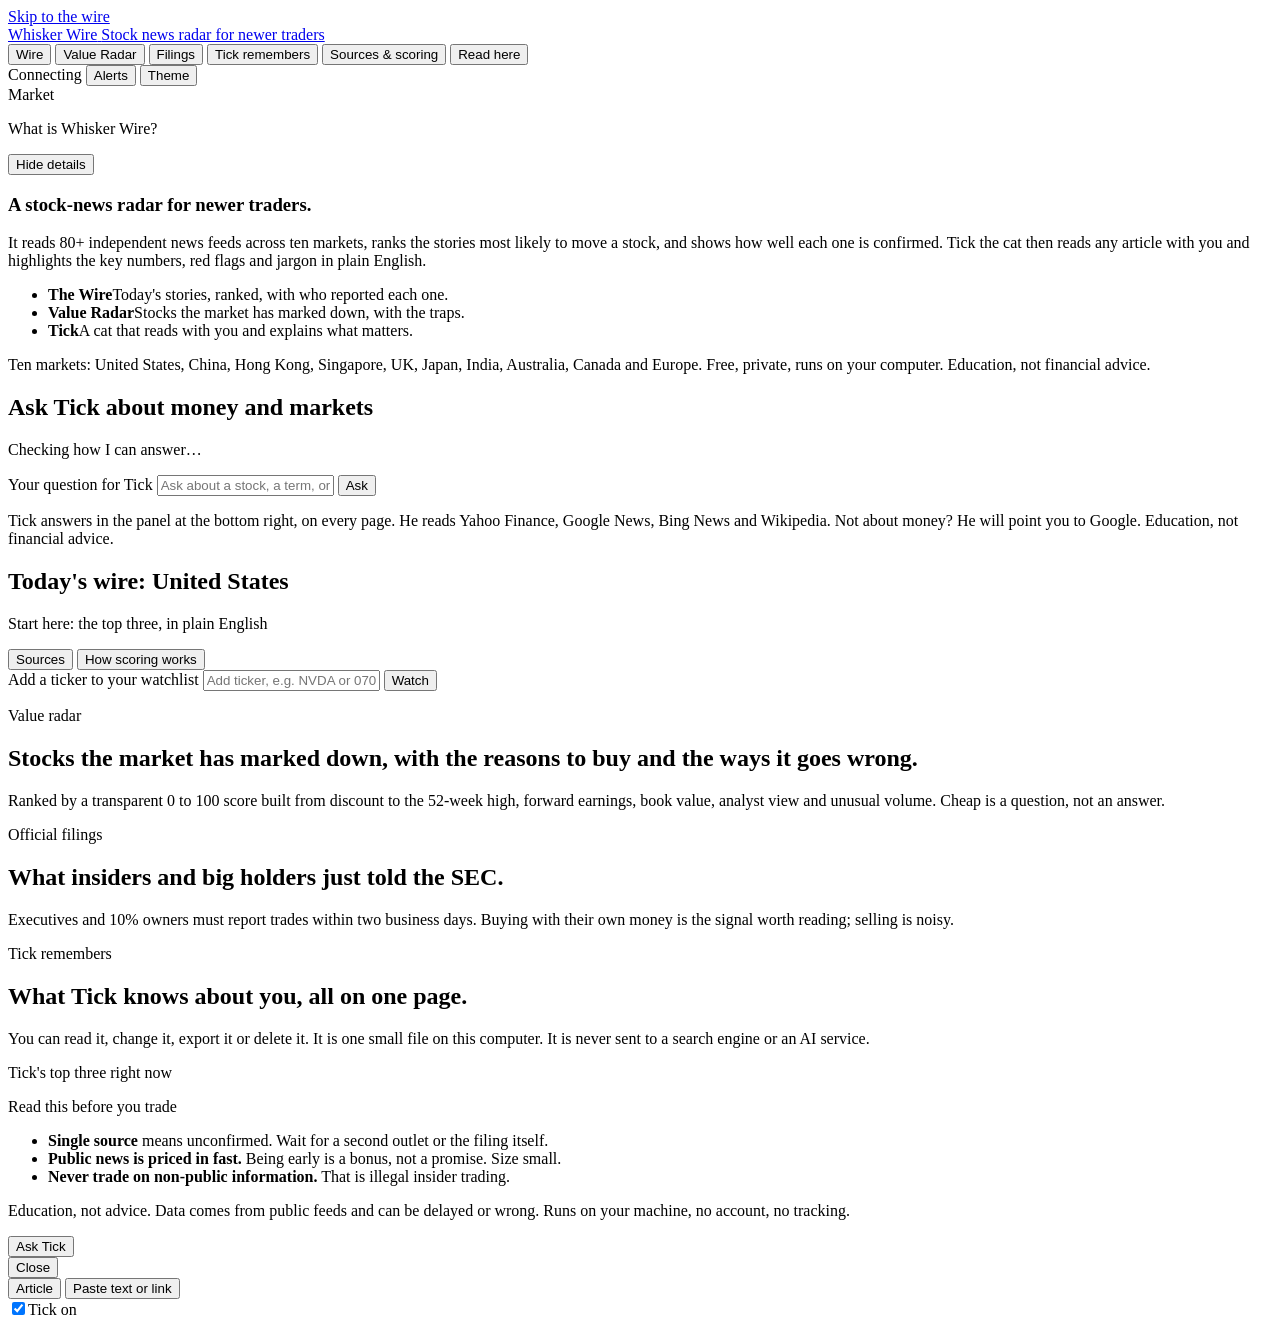
==== whisker-wire/web/index.html @ 2a083d25 "Add optional free-account mode with a soft signup gate Adds a hosted mode (Supabase auth + Postgres," ====
<!doctype html>
<html lang="en">
<head>
<meta charset="utf-8">
<meta name="viewport" content="width=device-width, initial-scale=1">
<title>Whisker Wire: stock news radar for newer traders</title>
<meta name="description" content="Whisker Wire reads 80+ independent news feeds, ranks the stories most likely to move a stock, and shows how well each is confirmed. Covers the US, China, Hong Kong, Singapore, UK, Japan, India, Australia, Canada and Europe.">
<link rel="preconnect" href="https://fonts.googleapis.com">
<link rel="preconnect" href="https://fonts.gstatic.com" crossorigin>
<link rel="stylesheet" href="https://fonts.googleapis.com/css2?family=Bricolage+Grotesque:opsz,wght@12..96,500..800&family=JetBrains+Mono:wght@400;500;600&family=Newsreader:ital,opsz,wght@0,6..72,400..600;1,6..72,400..500&display=swap">
<link rel="stylesheet" href="/styles.css">
<link rel="icon" href="data:image/svg+xml,%3Csvg xmlns='http://www.w3.org/2000/svg' viewBox='0 0 32 32'%3E%3Crect width='32' height='32' rx='7' fill='%2314221C'/%3E%3Cpath d='M6 24V9l6 5h8l6-5v15z' fill='%23E39B0B'/%3E%3C/svg%3E">
</head>
<body>
<a class="skip" href="#main">Skip to the wire</a>

<!-- Tick, drawn once and cloned by JS so the brand mark and the reader cat share one drawing. -->
<template id="tick-tpl">
  <svg class="tick-svg" viewBox="0 0 150 140" role="img" aria-label="Tick, a tabby cat wearing round glasses">
    <g class="tick-tail">
      <path d="M108 112 C140 108 146 70 124 62" fill="none" stroke="var(--cat)" stroke-width="11" stroke-linecap="round"/>
      <path d="M133 98 l7 -4 M137 84 l8 -2 M130 70 l6 -6" stroke="var(--cat-dark)" stroke-width="3" stroke-linecap="round"/>
    </g>
    <ellipse cx="76" cy="108" rx="36" ry="27" fill="var(--cat)"/>
    <path d="M52 96 q6 8 0 16 M100 96 q-6 8 0 16" stroke="var(--cat-dark)" stroke-width="3" fill="none" stroke-linecap="round"/>
    <ellipse cx="61" cy="130" rx="10" ry="6.5" fill="var(--cat-light)"/>
    <ellipse cx="91" cy="130" rx="10" ry="6.5" fill="var(--cat-light)"/>
    <g class="tick-head">
      <g class="tick-ears">
        <path d="M42 50 L45 15 L67 35 Z" fill="var(--cat)"/><path d="M48 41 L49 25 L60 35 Z" fill="var(--cat-ear)"/>
        <path d="M110 50 L107 15 L85 35 Z" fill="var(--cat)"/><path d="M104 41 L103 25 L92 35 Z" fill="var(--cat-ear)"/>
      </g>
      <ellipse cx="76" cy="60" rx="35" ry="30" fill="var(--cat)"/>
      <path d="M76 31 v11 M67 33 l2.5 9 M85 33 l-2.5 9" stroke="var(--cat-dark)" stroke-width="3.2" stroke-linecap="round"/>
      <path d="M43 58 h8 M44 66 l7 -2 M109 58 h-8 M108 66 l-7 -2" stroke="var(--cat-dark)" stroke-width="2.6" stroke-linecap="round"/>
      <ellipse cx="76" cy="72" rx="14" ry="10" fill="var(--cat-light)"/>
      <g class="tick-eyes">
        <g class="tick-eye"><ellipse cx="62" cy="58" rx="6" ry="7" fill="#fff"/><ellipse class="tick-pupil" cx="62" cy="58" rx="2.4" ry="5.2" fill="#14221C"/></g>
        <g class="tick-eye"><ellipse cx="90" cy="58" rx="6" ry="7" fill="#fff"/><ellipse class="tick-pupil" cx="90" cy="58" rx="2.4" ry="5.2" fill="#14221C"/></g>
        <g class="tick-lids"><path d="M55 58 q7 5 14 0" fill="none" stroke="#14221C" stroke-width="2.4" stroke-linecap="round"/><path d="M83 58 q7 5 14 0" fill="none" stroke="#14221C" stroke-width="2.4" stroke-linecap="round"/></g>
      </g>
      <g fill="none" stroke="var(--glass)" stroke-width="2.4"><circle cx="62" cy="58" r="10.5"/><circle cx="90" cy="58" r="10.5"/><path d="M72.5 57 q3.5 -3 7 0"/><path d="M51.5 56 L44 52 M100.5 56 L108 52"/></g>
      <path d="M72 70 h8 l-4 4.5 Z" fill="#D9647E"/>
      <path d="M76 74.5 v3 M76 77.5 q-4 4 -8 1 M76 77.5 q4 4 8 1" fill="none" stroke="#14221C" stroke-width="1.9" stroke-linecap="round"/>
    </g>
  </svg>
</template>

<header class="top">
  <div class="top-in">
    <a class="brand" href="/" aria-label="Whisker Wire home">
      <span class="brand-cat" data-tick="mini"></span>
      <span class="brand-text">
        <span class="brand-name">Whisker Wire</span>
        <span class="brand-sub">Stock news radar for newer traders</span>
      </span>
    </a>
    <nav class="tabs" aria-label="Sections" id="tabs">
      <button class="tab is-on" data-view="wire" aria-pressed="true">Wire</button>
      <button class="tab" data-view="radar" aria-pressed="false">Value Radar</button>
      <button class="tab" data-view="filings" aria-pressed="false">Filings</button>
      <button class="tab" data-view="memory" aria-pressed="false">Tick remembers</button>
      <button class="tab" id="tab-how" aria-pressed="false">Sources &amp; scoring</button>
      <button class="tab tab-read" id="open-reader" aria-pressed="false">Read here</button>
    </nav>
    <div class="status">
      <span class="live" id="live" role="status" aria-live="polite"><i class="dot"></i><span id="updated">Connecting</span></span>
      <button class="ghost" id="alerts" title="Get a desktop alert when something urgent lands">Alerts</button>
      <button class="ghost" id="theme" aria-label="Switch color theme">Theme</button>
      <button class="ghost" id="login-btn" hidden>Log in</button>
      <span class="account" id="account" hidden><span class="account-email" id="account-email"></span><button class="ghost" id="logout">Log out</button></span>
    </div>
  </div>
  <div class="markets-wrap">
    <span class="mk-label" id="mk-label">Market</span>
    <div class="markets" id="markets" role="group" aria-labelledby="mk-label"></div>
  </div>
  <div class="strip" id="strip" aria-label="Market snapshot"></div>
  <div class="tape" id="tape" aria-hidden="true">
    <div class="tape-mask">
      <div class="tape-track" id="tape-track"></div>
    </div>
  </div>
</header>

<main id="main" class="grid">
  <section class="col-main" aria-live="polite">
    <div class="view is-on" id="view-wire">
      <section class="hero" aria-labelledby="hero-h">
        <div class="hero-head">
          <p class="eyebrow">What is Whisker Wire?</p>
          <button class="ghost hero-toggle" id="hero-toggle" aria-expanded="true" aria-controls="hero-more">Hide details</button>
        </div>
        <h1 id="hero-h">A stock-news radar for newer traders.</h1>
        <div id="hero-more">
        <p class="lede">It reads 80+ independent news feeds across ten markets, ranks the stories most likely to move a stock, and shows how well each one is confirmed. Tick the cat then reads any article with you and highlights the key numbers, red flags and jargon in plain English.</p>
        <ul class="hero-points">
          <li><b>The Wire</b><span>Today's stories, ranked, with who reported each one.</span></li>
          <li><b>Value Radar</b><span>Stocks the market has marked down, with the traps.</span></li>
          <li><b>Tick</b><span>A cat that reads with you and explains what matters.</span></li>
        </ul>
        <p class="hero-note">Ten markets: United States, China, Hong Kong, Singapore, UK, Japan, India, Australia, Canada and Europe. Free, private, runs on your computer. Education, not financial advice.</p>
        </div>
      </section>
      <section class="ask" id="ask" aria-labelledby="ask-h">
        <div class="ask-head">
          <span class="ask-cat" data-tick="mini" aria-hidden="true"></span>
          <div>
            <h2 id="ask-h">Ask Tick about money and markets</h2>
            <p class="small ask-mode">Checking how I can answer…</p>
          </div>
        </div>
        <div class="ask-chips" id="home-chips" aria-label="Suggested questions"></div>
        <form class="ask-form" id="home-ask-form" autocomplete="off">
          <label for="home-ask-in" class="sr">Your question for Tick</label>
          <input id="home-ask-in" maxlength="400" placeholder="Ask about a stock, a term, or how markets work…">
          <button class="primary" type="submit">Ask</button>
        </form>
        <p class="fine">Tick answers in the panel at the bottom right, on every page. He reads Yahoo Finance, Google News, Bing News and Wikipedia. Not about money? He will point you to Google. Education, not financial advice.</p>
      </section>
      <h2 class="section-h" id="wire-top">Today's wire: <span id="mkt-name">United States</span></h2>
      <p class="mkt-note small" id="mkt-note" hidden></p>
      <section class="start" id="start" aria-label="Start here">
        <p class="eyebrow">Start here: the top three, in plain English</p>
        <ol class="start-list" id="start-list"></ol>
      </section>
      <div class="toolbar">
        <div class="chips" id="filters" role="group" aria-label="Filter stories"></div>
        <div class="tools">
          <button class="ghost" id="btn-sources" aria-expanded="false" aria-controls="panel">Sources <span class="n" id="src-count"></span></button>
          <button class="ghost" id="btn-how" aria-expanded="false" aria-controls="panel">How scoring works</button>
          <form class="watch" id="watch-form" autocomplete="off">
            <label for="watch-in" class="sr">Add a ticker to your watchlist</label>
            <input id="watch-in" placeholder="Add ticker, e.g. NVDA or 0700.HK" maxlength="14" spellcheck="false">
            <button class="ghost" type="submit">Watch</button>
          </form>
        </div>
      </div>
      <section class="panel" id="panel" hidden aria-label="Sources and scoring">
        <div class="panel-col" id="sec-sources">
          <p class="eyebrow">Your mix, your call</p>
          <p class="small">Turn source types on or off. Nothing is ranked down for its politics, only for its evidence.</p>
          <div class="chips kinds" id="kinds" role="group" aria-label="Source types"></div>
          <p class="eyebrow gap">Source health</p>
          <ul class="health" id="health"></ul>
        </div>
        <div class="panel-col" id="sec-how">
          <p class="eyebrow">How a story is scored</p>
          <p class="small mono">points = top 3 signal weights<br>+ fresh (0 to 3)<br>+ other outlets (0 to 3)<br>+ ticker found (1)<br>&minus; 2 if the headline is a question</p>
          <ul class="defs">
            <li><b>Urgent</b> 8 or more points, and confirmed: two or more outlets, or one major or official source.</li>
            <li><b>Watch</b> 5 to 7 points, or 8 or more with only one lesser-known outlet so far.</li>
            <li><b>Single source</b> Only one outlet reported it. Wait for a second, or the filing itself.</li>
            <li><b>Corroborated</b> Two or more different outlets reported the same story.</li>
            <li><b>Not in big headlines</b> A strong signal that the big outlets (CNBC, Reuters, SCMP, BBC and similar) are not carrying yet. Early, but unconfirmed.</li>
          </ul>
          <p class="small">Click any story's score to see exactly how it was built.</p>
        </div>
        <div class="panel-col" id="sec-track">
          <p class="eyebrow">Track record (measured on this computer)</p>
          <div id="track-body"></div>
          <p class="eyebrow gap">Preferences</p>
          <label class="switch"><input type="checkbox" id="serious"><span>Serious mode: hide the cat mascot</span></label>
        </div>
      </section>
      <div class="chips watching" id="watching" aria-label="Your watchlist"></div>
      <ol class="wire" id="wire-list"></ol>
      <nav class="pager" id="wire-pager" aria-label="Wire pages" hidden></nav>
      <p class="empty" id="wire-empty" hidden>Nothing matches those filters right now. Tick is napping.</p>
    </div>

    <div class="view" id="view-radar">
      <div class="intro">
        <p class="eyebrow">Value radar</p>
        <h1>Stocks the market has marked down, with the reasons to buy and the ways it goes wrong.</h1>
        <p class="lede">Ranked by a transparent 0 to 100 score built from discount to the 52-week high, forward earnings, book value, analyst view and unusual volume. Cheap is a question, not an answer.</p>
      </div>
      <div class="chips" id="radar-filters" role="group" aria-label="Filter radar"></div>
      <div class="radar" id="radar-list"></div>
      <nav class="pager" id="radar-pager" aria-label="Value Radar pages" hidden></nav>
    </div>

    <div class="view" id="view-filings">
      <div class="intro">
        <p class="eyebrow">Official filings</p>
        <h1>What insiders and big holders just told the SEC.</h1>
        <p class="lede">Executives and 10% owners must report trades within two business days. Buying with their own money is the signal worth reading; selling is noisy.</p>
      </div>
      <div id="filings-body"></div>
    </div>

    <div class="view" id="view-memory">
      <div class="intro">
        <p class="eyebrow">Tick remembers</p>
        <h1>What Tick knows about you, all on one page.</h1>
        <p class="lede">You can read it, change it, export it or delete it. It is one small file on this computer. It is never sent to a search engine or an AI service.</p>
      </div>
      <div id="memory-body"></div>
    </div>
  </section>

  <aside class="col-rail" aria-label="Side rail">
    <section class="rail-sec rail-top3">
      <p class="eyebrow">Tick's top three right now</p>
      <ol class="top3" id="top3"></ol>
    </section>
    <section class="rail-sec">
      <p class="eyebrow">Read this before you trade</p>
      <ul class="rules">
        <li><b>Single source</b> means unconfirmed. Wait for a second outlet or the filing itself.</li>
        <li><b>Public news is priced in fast.</b> Being early is a bonus, not a promise. Size small.</li>
        <li><b>Never trade on non-public information.</b> That is illegal insider trading.</li>
      </ul>
    </section>
    <p class="fine">Education, not advice. Data comes from public feeds and can be delayed or wrong. Runs on your machine, no account, no tracking.</p>
  </aside>
</main>

<button class="fab" id="tick-fab" aria-label="Open Tick, your finance helper" aria-expanded="false" aria-controls="tick-pop">
  <span class="fab-cat" data-tick="mini" aria-hidden="true"></span>
  <span class="fab-hint" aria-hidden="true">Ask Tick</span>
</button>

<section class="tickpop" id="tick-pop" role="dialog" aria-modal="false" aria-labelledby="tp-title" hidden>
  <header class="tp-head">
    <span class="tp-cat" data-tick="mini" aria-hidden="true"></span>
    <div class="tp-title"><h2 id="tp-title">Tick</h2><p class="small">Your finance helper</p></div>
    <button class="ghost" id="tp-close" type="button" aria-label="Close Tick">Close</button>
  </header>
  <div class="tp-tabs" role="tablist" aria-label="What Tick can do">
    <button role="tab" id="tp-tab-ask" aria-controls="tp-ask" aria-selected="true" data-tp="ask" type="button">Ask</button>
    <button role="tab" id="tp-tab-mine" aria-controls="tp-mine" aria-selected="false" data-tp="mine" type="button" tabindex="-1">Remembers</button>
    <button role="tab" id="tp-tab-read" aria-controls="tp-read" aria-selected="false" data-tp="read" type="button" tabindex="-1">Read</button>
  </div>
  <div class="tp-body">
    <div class="tp-panel" id="tp-ask" role="tabpanel" aria-labelledby="tp-tab-ask">
      <div class="ask-log" id="ask-log" role="log" aria-live="polite" aria-label="Conversation with Tick"></div>
      <div class="ask-chips" id="ask-chips" aria-label="Suggested questions"></div>
      <form class="ask-form" id="ask-form" autocomplete="off">
        <label for="ask-in" class="sr">Your question for Tick</label>
        <input id="ask-in" maxlength="400" placeholder="Ask about a stock, a term, or how markets work…">
        <button class="primary" id="ask-go" type="submit">Ask</button>
      </form>
      <p class="fine ask-mode"></p>
    </div>
    <div class="tp-panel" id="tp-mine" role="tabpanel" aria-labelledby="tp-tab-mine" hidden>
      <div id="tp-mine-body"></div>
    </div>
    <div class="tp-panel" id="tp-read" role="tabpanel" aria-labelledby="tp-tab-read" hidden>
      <p class="small">Paste an article, a filing excerpt or a link. Tick reads it with you and highlights the key numbers, red flags and jargon.</p>
      <form class="tp-read-form" id="tp-read-form">
        <label for="tp-read-in" class="sr">Article text or link</label>
        <textarea id="tp-read-in" rows="9" placeholder="https://… or paste the text"></textarea>
        <button class="primary" type="submit">Let Tick read it</button>
      </form>
    </div>
  </div>
</section>

<div class="scrim" id="auth-scrim" hidden></div>
<section class="auth-modal" id="auth-modal" role="dialog" aria-modal="true" aria-labelledby="auth-h" hidden>
  <button class="ghost auth-close" id="auth-close" type="button" aria-label="Close">Close</button>
  <p class="auth-reason" id="auth-reason" hidden></p>
  <h2 id="auth-h" class="sr">Account</h2>
  <div class="seg" role="tablist" aria-label="Sign up or log in">
    <button role="tab" id="tab-signup" aria-selected="true" type="button">Create free account</button>
    <button role="tab" id="tab-login" aria-selected="false" type="button" tabindex="-1">Log in</button>
  </div>

  <form id="signup-form" class="auth-form">
    <label for="su-email">Email</label>
    <input id="su-email" type="email" autocomplete="email" required maxlength="200">
    <label for="su-pass">Password</label>
    <input id="su-pass" type="password" autocomplete="new-password" required minlength="8" maxlength="200">
    <p class="fine">At least 8 characters.</p>
    <label class="switch auth-check"><input type="checkbox" id="su-news"><span>Send me the occasional email newsletter</span></label>
    <button class="primary" type="submit">Create free account</button>
    <p class="fine">By continuing you agree to the <a href="/privacy.html">privacy policy</a>. No credit card, ever.</p>
    <p class="auth-msg" role="status" aria-live="polite"></p>
  </form>

  <form id="login-form" class="auth-form" hidden>
    <label for="li-email">Email</label>
    <input id="li-email" type="email" autocomplete="email" required maxlength="200">
    <label for="li-pass">Password</label>
    <input id="li-pass" type="password" autocomplete="current-password" required maxlength="200">
    <button class="primary" type="submit">Log in</button>
    <p class="auth-msg" role="status" aria-live="polite"></p>
  </form>
</section>

<div class="toast" id="toast" role="status" aria-live="polite" hidden></div>

<aside class="drawer" id="reader" aria-hidden="true" aria-label="Reader with Tick">
  <div class="drawer-bar">
    <button class="ghost" id="reader-close" aria-label="Close reader">Close</button>
    <div class="seg" role="group" aria-label="Reader input">
      <button id="mode-article" class="is-on">Article</button>
      <button id="mode-paste">Paste text or link</button>
    </div>
    <div class="bar-right">
      <span class="pg-tag" id="rpage-tag" aria-live="polite"></span>
      <label class="switch"><input type="checkbox" id="cat-on" checked><span>Tick on</span></label>
    </div>
  </div>
  <div class="drawer-scroll" id="reader-scroll">
    <div class="paste" id="paste" hidden>
      <label for="paste-in">Paste an article, a filing excerpt, or a link. Paywalled? Paste the text.</label>
      <textarea id="paste-in" rows="8" placeholder="https://... or the article text"></textarea>
      <button class="primary" id="paste-go">Let Tick read it</button>
    </div>
    <div class="reader-head" id="reader-head"></div>
    <section class="take" id="take" hidden></section>
    <div class="reader-body" id="reader-body">
      <article class="article" id="article" tabindex="-1"></article>
      <nav class="rpager" id="rpager" aria-label="Article pages" hidden></nav>
    </div>
  </div>
  <div class="cat" id="cat" data-state="idle" aria-live="polite" hidden>
    <div class="cat-note" id="cat-note"></div>
    <div class="cat-fig" id="cat-fig" data-tick="full"></div>
  </div>
</aside>
<div class="scrim" id="scrim" hidden></div>

<script type="module" src="/app.js"></script>
</body>
</html>
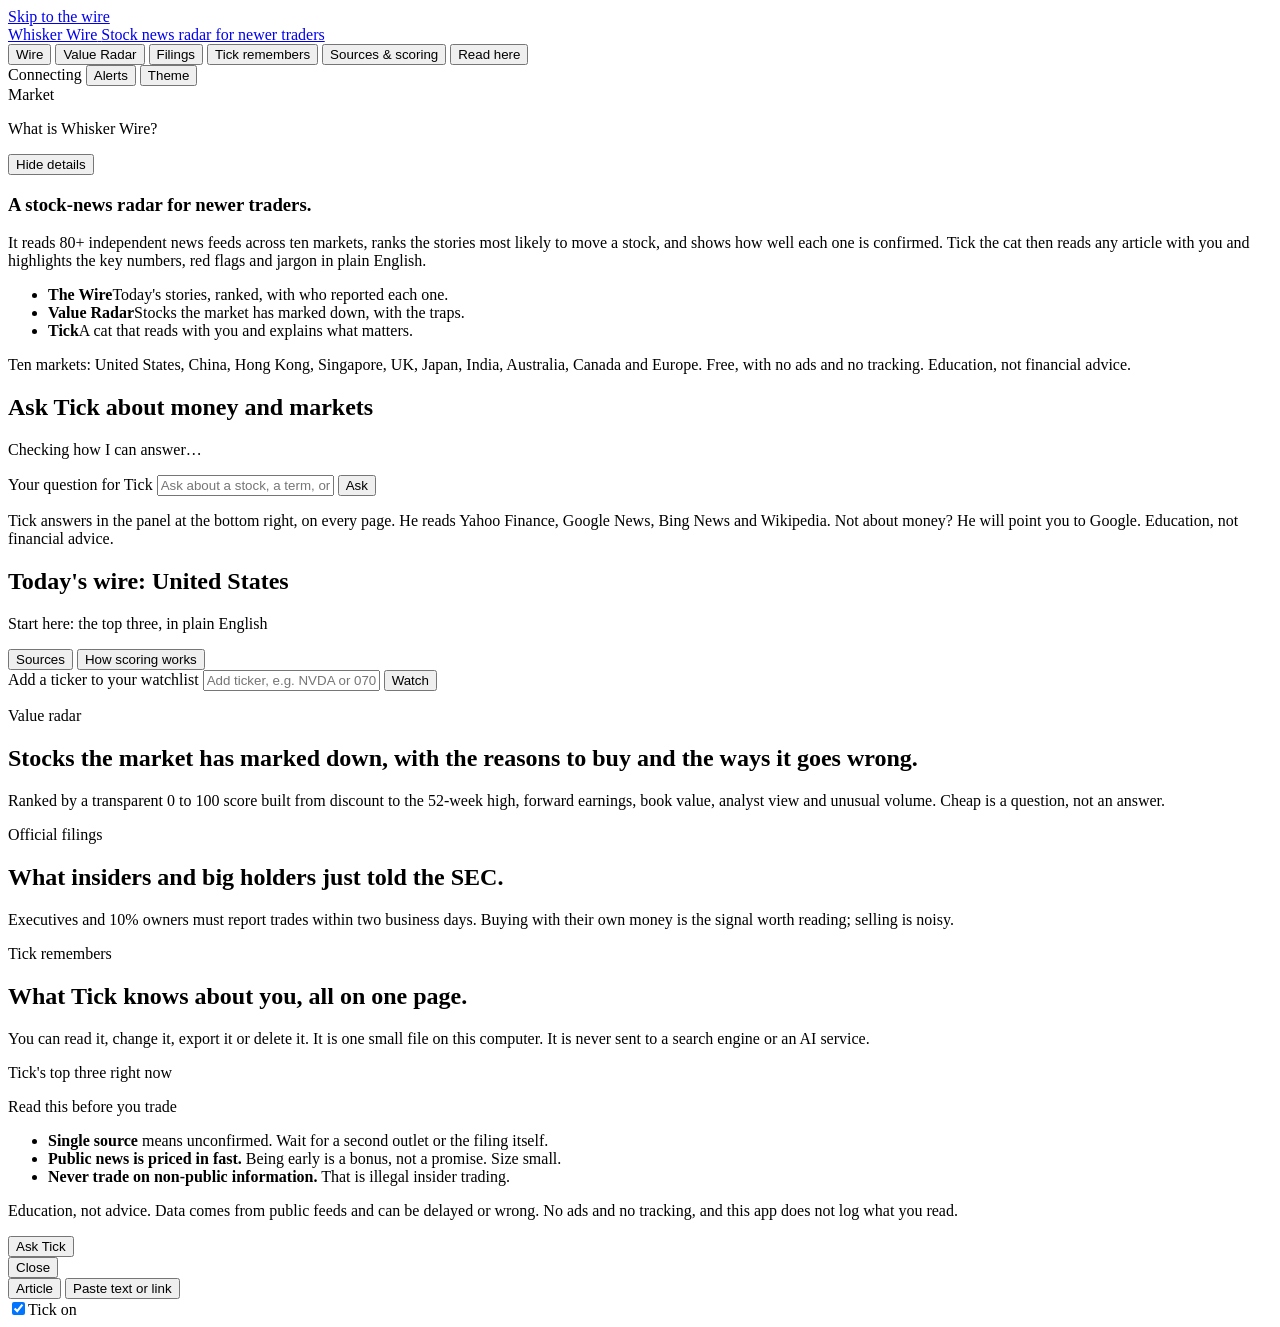
==== commit 26a7a107: "Harden the public deployment: no shared notes, unforgeable rate-limit IP, connection limits, self-ho" ====
--- a/whisker-wire/web/index.html
+++ b/whisker-wire/web/index.html
@@ -5,9 +5,8 @@
 <meta name="viewport" content="width=device-width, initial-scale=1">
 <title>Whisker Wire: stock news radar for newer traders</title>
 <meta name="description" content="Whisker Wire reads 80+ independent news feeds, ranks the stories most likely to move a stock, and shows how well each is confirmed. Covers the US, China, Hong Kong, Singapore, UK, Japan, India, Australia, Canada and Europe.">
-<link rel="preconnect" href="https://fonts.googleapis.com">
-<link rel="preconnect" href="https://fonts.gstatic.com" crossorigin>
-<link rel="stylesheet" href="https://fonts.googleapis.com/css2?family=Bricolage+Grotesque:opsz,wght@12..96,500..800&family=JetBrains+Mono:wght@400;500;600&family=Newsreader:ital,opsz,wght@0,6..72,400..600;1,6..72,400..500&display=swap">
+<link rel="preload" href="/fonts/bricolage-grotesque-normal-500-800-latin.woff2" as="font" type="font/woff2" crossorigin>
+<link rel="stylesheet" href="/fonts.css">
 <link rel="stylesheet" href="/styles.css">
 <link rel="icon" href="data:image/svg+xml,%3Csvg xmlns='http://www.w3.org/2000/svg' viewBox='0 0 32 32'%3E%3Crect width='32' height='32' rx='7' fill='%2314221C'/%3E%3Cpath d='M6 24V9l6 5h8l6-5v15z' fill='%23E39B0B'/%3E%3C/svg%3E">
 </head>
@@ -99,7 +98,7 @@
           <li><b>Value Radar</b><span>Stocks the market has marked down, with the traps.</span></li>
           <li><b>Tick</b><span>A cat that reads with you and explains what matters.</span></li>
         </ul>
-        <p class="hero-note">Ten markets: United States, China, Hong Kong, Singapore, UK, Japan, India, Australia, Canada and Europe. Free, private, runs on your computer. Education, not financial advice.</p>
+        <p class="hero-note">Ten markets: United States, China, Hong Kong, Singapore, UK, Japan, India, Australia, Canada and Europe. Free, with no ads and no tracking. Education, not financial advice.</p>
         </div>
       </section>
       <section class="ask" id="ask" aria-labelledby="ask-h">
@@ -157,7 +156,7 @@
           <p class="small">Click any story's score to see exactly how it was built.</p>
         </div>
         <div class="panel-col" id="sec-track">
-          <p class="eyebrow">Track record (measured on this computer)</p>
+          <p class="eyebrow">Track record (measured by this app)</p>
           <div id="track-body"></div>
           <p class="eyebrow gap">Preferences</p>
           <label class="switch"><input type="checkbox" id="serious"><span>Serious mode: hide the cat mascot</span></label>
@@ -193,7 +192,7 @@
       <div class="intro">
         <p class="eyebrow">Tick remembers</p>
         <h1>What Tick knows about you, all on one page.</h1>
-        <p class="lede">You can read it, change it, export it or delete it. It is one small file on this computer. It is never sent to a search engine or an AI service.</p>
+        <p class="lede" id="memory-lede">You can read it, change it, export it or delete it. It is one small file on this computer. It is never sent to a search engine or an AI service.</p>
       </div>
       <div id="memory-body"></div>
     </div>
@@ -212,7 +211,7 @@
         <li><b>Never trade on non-public information.</b> That is illegal insider trading.</li>
       </ul>
     </section>
-    <p class="fine">Education, not advice. Data comes from public feeds and can be delayed or wrong. Runs on your machine, no account, no tracking.</p>
+    <p class="fine">Education, not advice. Data comes from public feeds and can be delayed or wrong. No ads and no tracking, and this app does not log what you read.</p>
   </aside>
 </main>
 
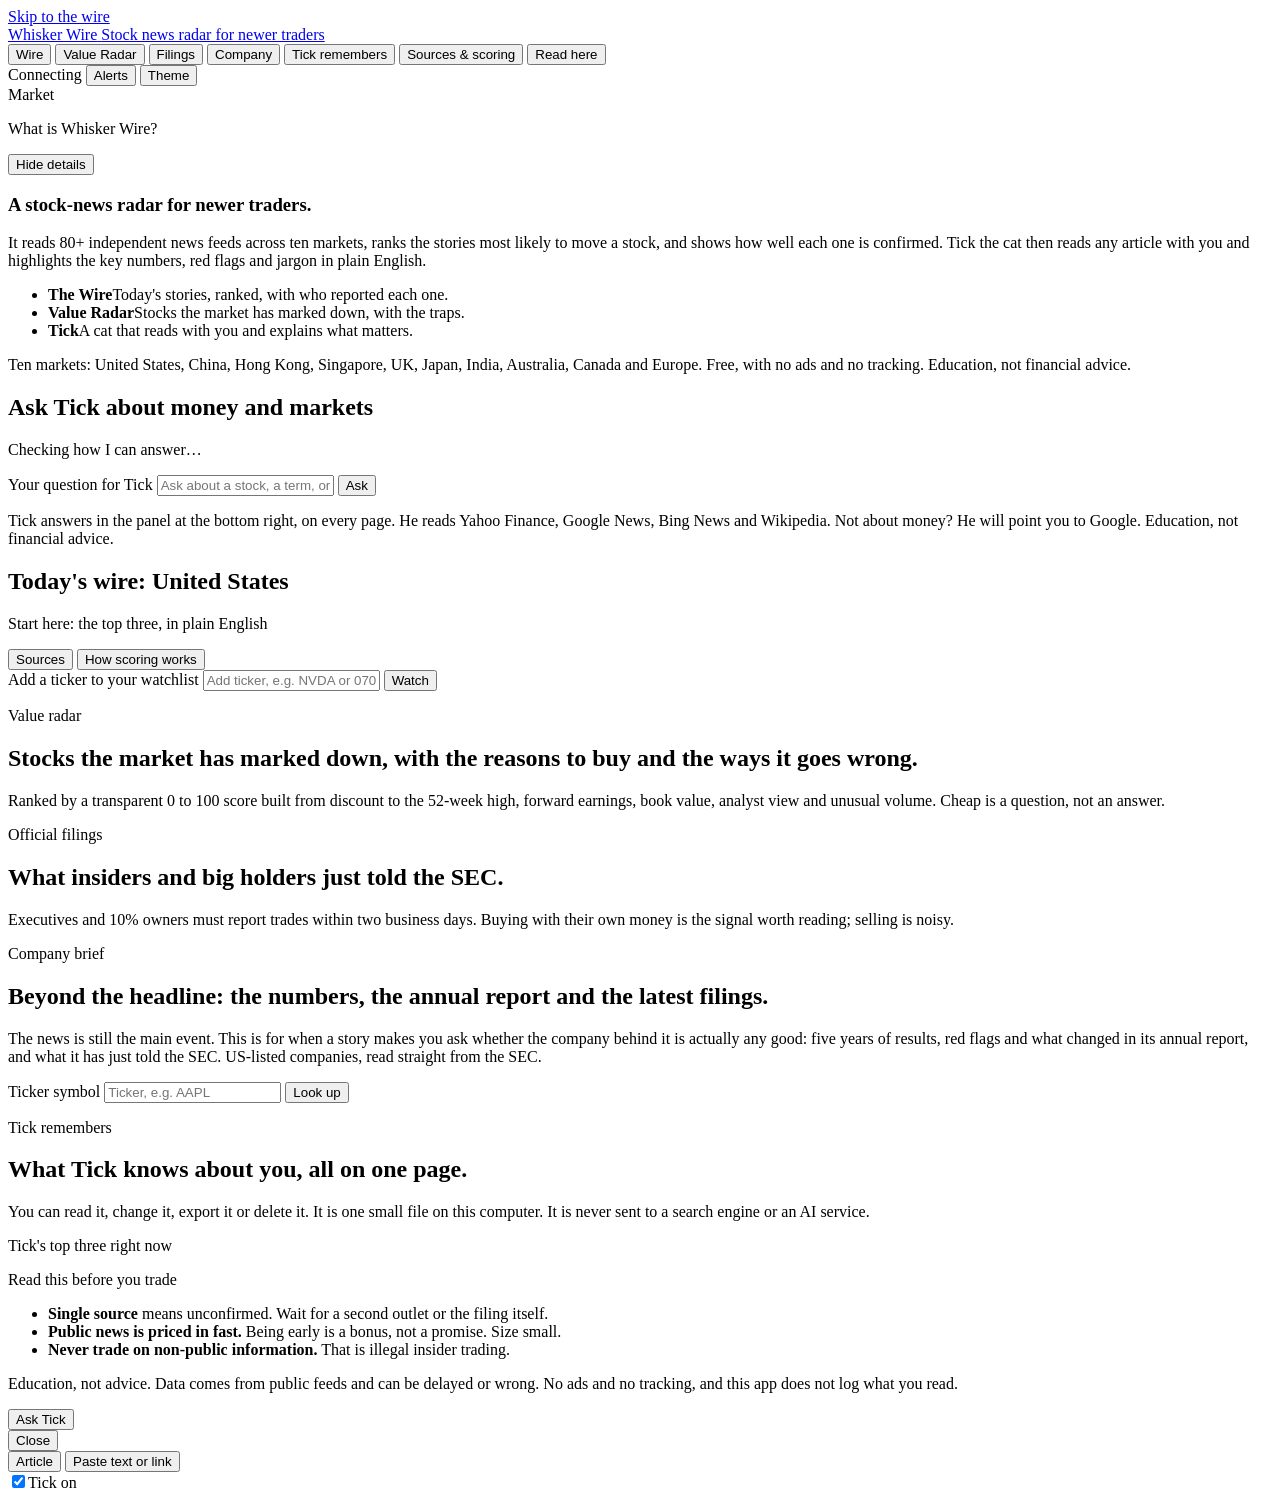
==== commit 73002f94: "Add Company brief: annual-report numbers, red flags and latest SEC developments News stays the main " ====
--- a/whisker-wire/web/index.html
+++ b/whisker-wire/web/index.html
@@ -58,6 +58,7 @@
       <button class="tab is-on" data-view="wire" aria-pressed="true">Wire</button>
       <button class="tab" data-view="radar" aria-pressed="false">Value Radar</button>
       <button class="tab" data-view="filings" aria-pressed="false">Filings</button>
+      <button class="tab" data-view="company" aria-pressed="false">Company</button>
       <button class="tab" data-view="memory" aria-pressed="false">Tick remembers</button>
       <button class="tab" id="tab-how" aria-pressed="false">Sources &amp; scoring</button>
       <button class="tab tab-read" id="open-reader" aria-pressed="false">Read here</button>
@@ -188,6 +189,21 @@
       <div id="filings-body"></div>
     </div>
 
+    <div class="view" id="view-company">
+      <div class="intro">
+        <p class="eyebrow">Company brief</p>
+        <h1>Beyond the headline: the numbers, the annual report and the latest filings.</h1>
+        <p class="lede">The news is still the main event. This is for when a story makes you ask whether the company behind it is actually any good: five years of results, red flags and what changed in its annual report, and what it has just told the SEC. US-listed companies, read straight from the SEC.</p>
+      </div>
+      <form class="sec-form" id="co-form" autocomplete="off">
+        <label for="co-in" class="sr">Ticker symbol</label>
+        <input id="co-in" maxlength="12" placeholder="Ticker, e.g. AAPL" spellcheck="false">
+        <button class="primary" type="submit">Look up</button>
+      </form>
+      <div class="chips" id="co-chips" aria-label="Try one"></div>
+      <div id="company-body"></div>
+    </div>
+
     <div class="view" id="view-memory">
       <div class="intro">
         <p class="eyebrow">Tick remembers</p>
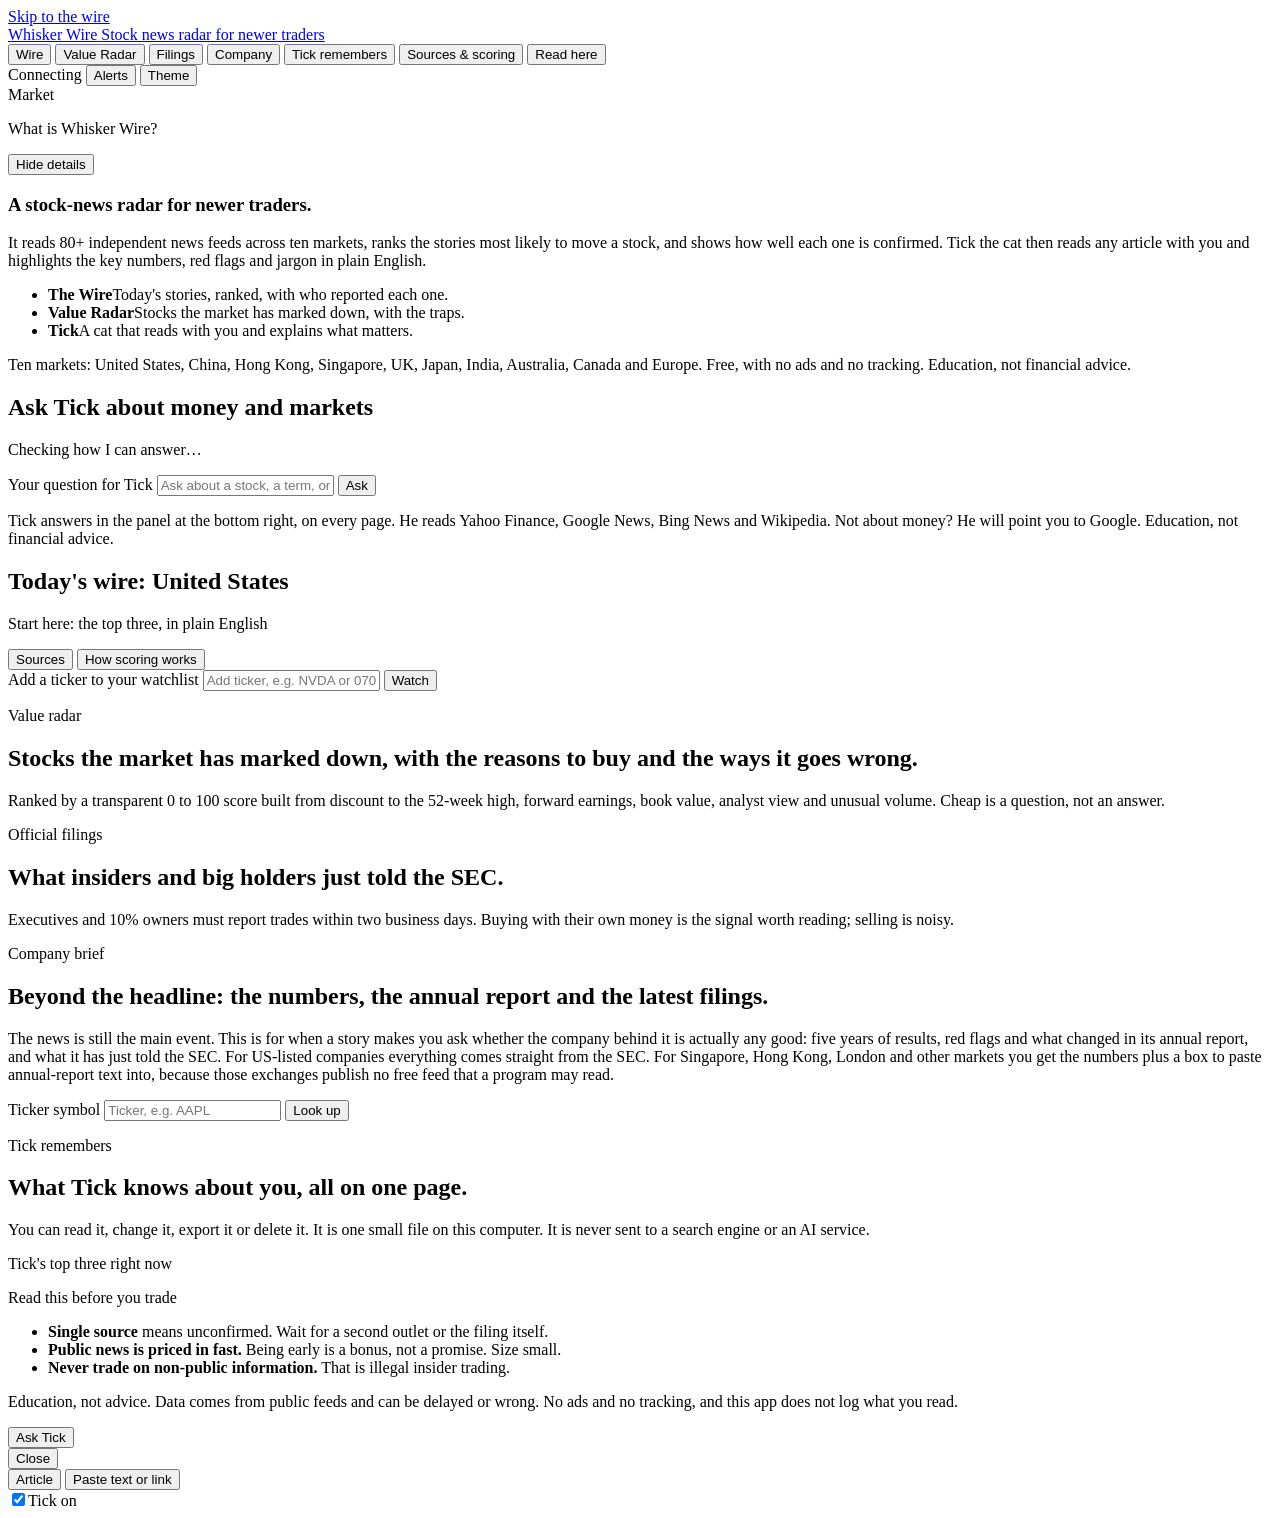
==== commit 202a3573: "Company brief for Singapore and other markets: numbers plus a paste-and-scan box Outside the US ther" ====
--- a/whisker-wire/web/index.html
+++ b/whisker-wire/web/index.html
@@ -193,7 +193,7 @@
       <div class="intro">
         <p class="eyebrow">Company brief</p>
         <h1>Beyond the headline: the numbers, the annual report and the latest filings.</h1>
-        <p class="lede">The news is still the main event. This is for when a story makes you ask whether the company behind it is actually any good: five years of results, red flags and what changed in its annual report, and what it has just told the SEC. US-listed companies, read straight from the SEC.</p>
+        <p class="lede">The news is still the main event. This is for when a story makes you ask whether the company behind it is actually any good: five years of results, red flags and what changed in its annual report, and what it has just told the SEC. For US-listed companies everything comes straight from the SEC. For Singapore, Hong Kong, London and other markets you get the numbers plus a box to paste annual-report text into, because those exchanges publish no free feed that a program may read.</p>
       </div>
       <form class="sec-form" id="co-form" autocomplete="off">
         <label for="co-in" class="sr">Ticker symbol</label>
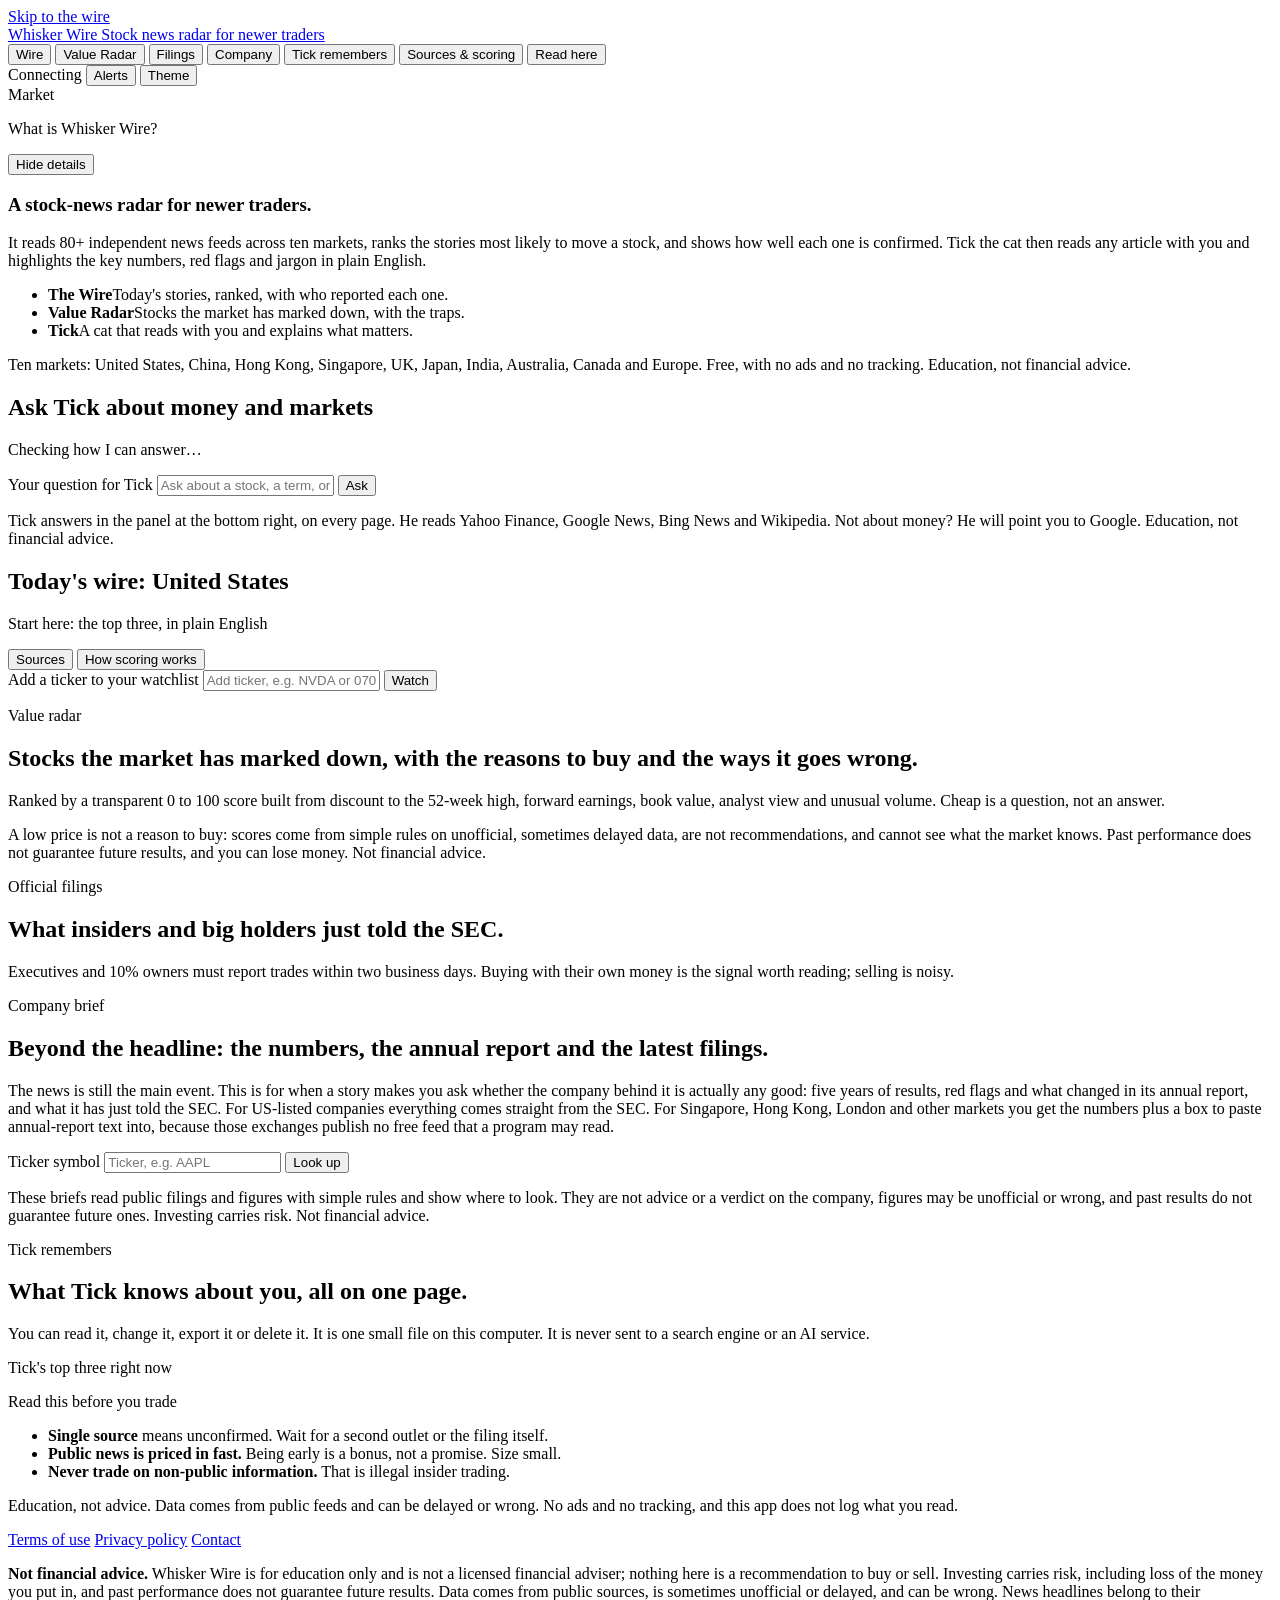
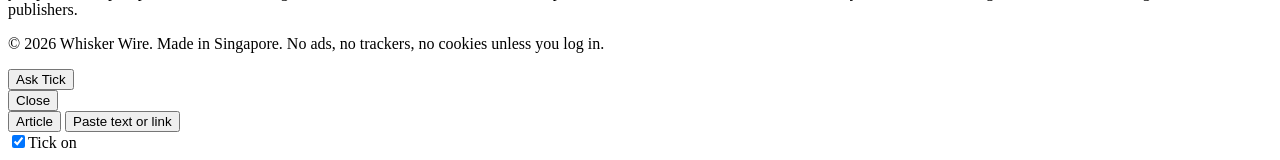
==== commit 9c6176dc: "Legal pages: terms of use, fuller PDPA privacy policy, site footer and risk notes, HSTS The privacy " ====
--- a/whisker-wire/web/index.html
+++ b/whisker-wire/web/index.html
@@ -175,6 +175,7 @@
         <h1>Stocks the market has marked down, with the reasons to buy and the ways it goes wrong.</h1>
         <p class="lede">Ranked by a transparent 0 to 100 score built from discount to the 52-week high, forward earnings, book value, analyst view and unusual volume. Cheap is a question, not an answer.</p>
       </div>
+      <p class="risk-note">A low price is not a reason to buy: scores come from simple rules on unofficial, sometimes delayed data, are not recommendations, and cannot see what the market knows. Past performance does not guarantee future results, and you can lose money. Not financial advice.</p>
       <div class="chips" id="radar-filters" role="group" aria-label="Filter radar"></div>
       <div class="radar" id="radar-list"></div>
       <nav class="pager" id="radar-pager" aria-label="Value Radar pages" hidden></nav>
@@ -201,6 +202,7 @@
         <button class="primary" type="submit">Look up</button>
       </form>
       <div class="chips" id="co-chips" aria-label="Try one"></div>
+      <p class="risk-note">These briefs read public filings and figures with simple rules and show where to look. They are not advice or a verdict on the company, figures may be unofficial or wrong, and past results do not guarantee future ones. Investing carries risk. Not financial advice.</p>
       <div id="company-body"></div>
     </div>
 
@@ -231,6 +233,18 @@
   </aside>
 </main>
 
+<footer class="site-foot">
+  <div>
+    <nav aria-label="Legal and contact">
+      <a href="/terms.html">Terms of use</a>
+      <a href="/privacy.html">Privacy policy</a>
+      <a href="mailto:whiskerwire.contact@gmail.com">Contact</a>
+    </nav>
+    <p><strong>Not financial advice.</strong> Whisker Wire is for education only and is not a licensed financial adviser; nothing here is a recommendation to buy or sell. Investing carries risk, including loss of the money you put in, and past performance does not guarantee future results. Data comes from public sources, is sometimes unofficial or delayed, and can be wrong. News headlines belong to their publishers.</p>
+    <p>&copy; 2026 Whisker Wire. Made in Singapore. No ads, no trackers, no cookies unless you log in.</p>
+  </div>
+</footer>
+
 <button class="fab" id="tick-fab" aria-label="Open Tick, your finance helper" aria-expanded="false" aria-controls="tick-pop">
   <span class="fab-cat" data-tick="mini" aria-hidden="true"></span>
   <span class="fab-hint" aria-hidden="true">Ask Tick</span>
@@ -290,7 +304,7 @@
     <p class="fine">At least 8 characters.</p>
     <label class="switch auth-check"><input type="checkbox" id="su-news"><span>Send me the occasional email newsletter</span></label>
     <button class="primary" type="submit">Create free account</button>
-    <p class="fine">By continuing you agree to the <a href="/privacy.html">privacy policy</a>. No credit card, ever.</p>
+    <p class="fine">By continuing you agree to the <a href="/terms.html">terms</a> and the <a href="/privacy.html">privacy policy</a>. No credit card, ever.</p>
     <p class="auth-msg" role="status" aria-live="polite"></p>
   </form>
 
@@ -326,6 +340,7 @@
     </div>
     <div class="reader-head" id="reader-head"></div>
     <section class="take" id="take" hidden></section>
+    <section class="lens" id="lens" aria-label="Looking back and looking ahead" hidden></section>
     <div class="reader-body" id="reader-body">
       <article class="article" id="article" tabindex="-1"></article>
       <nav class="rpager" id="rpager" aria-label="Article pages" hidden></nav>
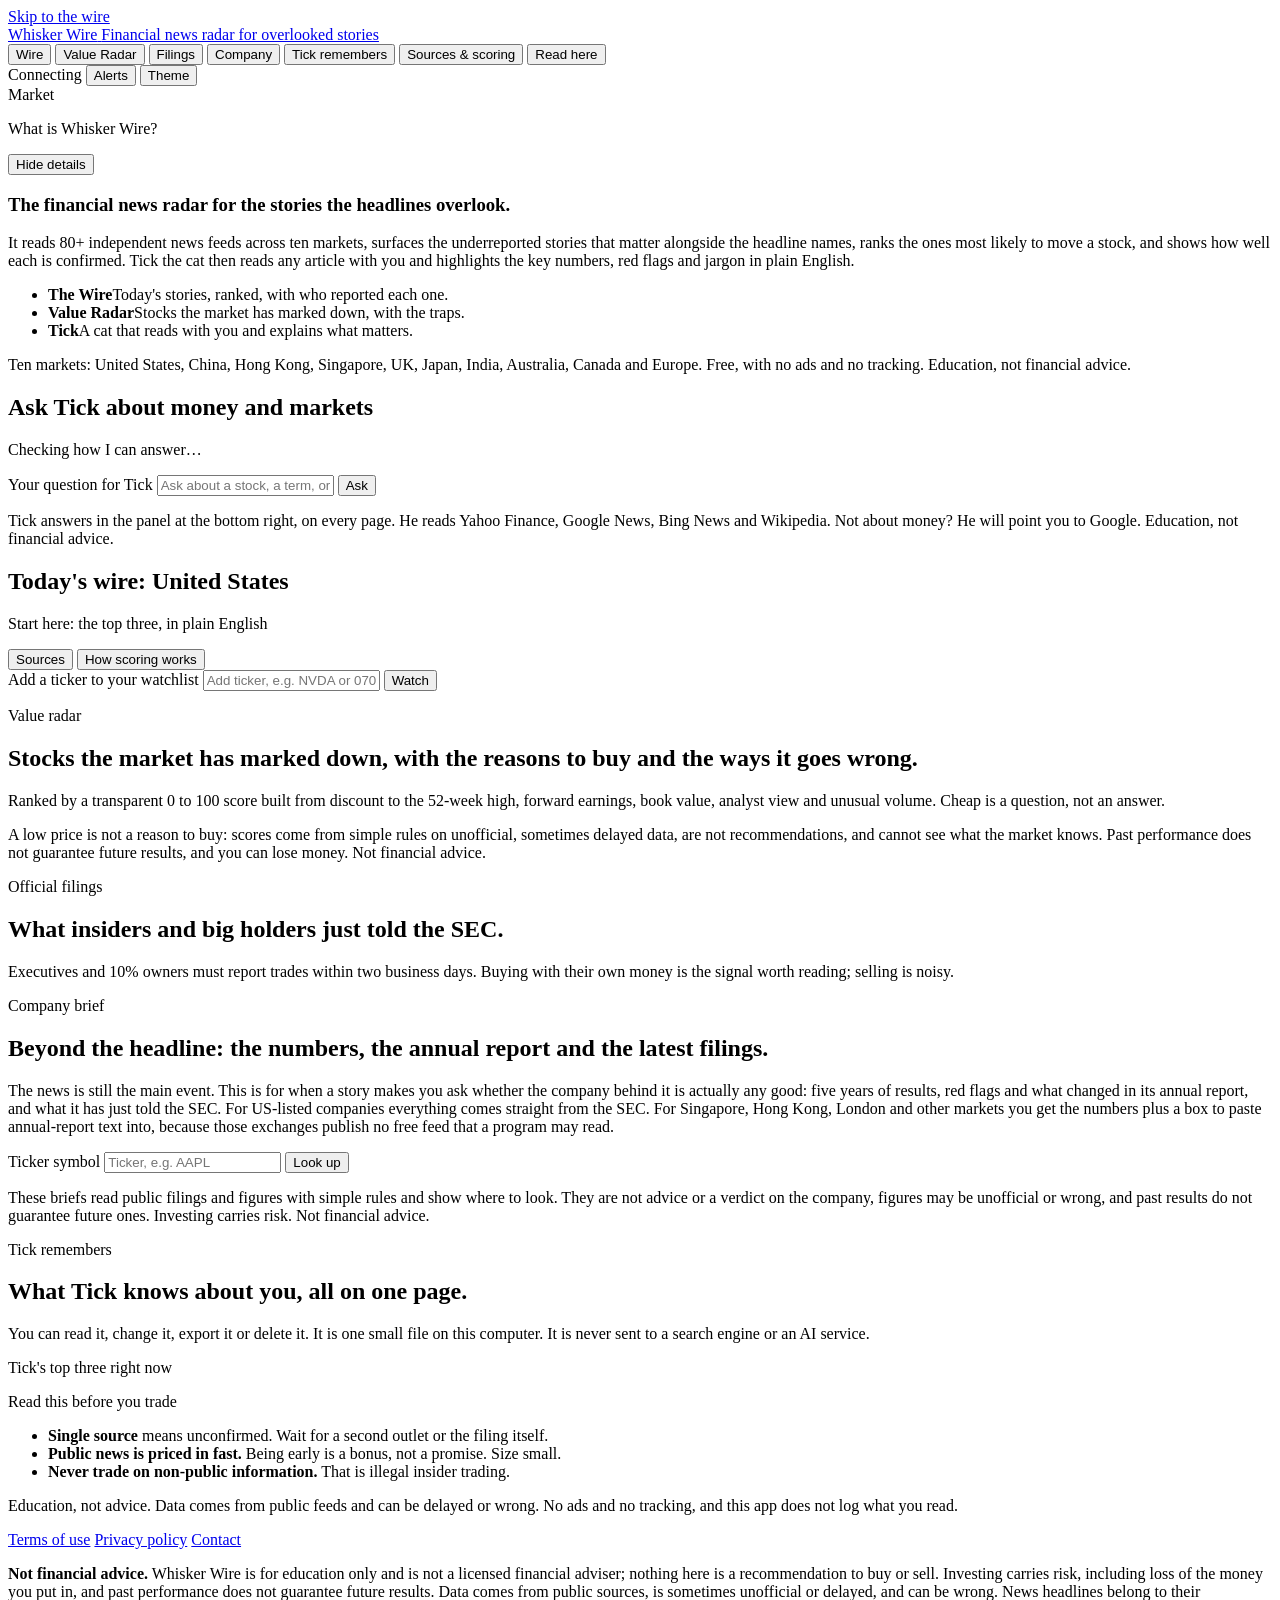
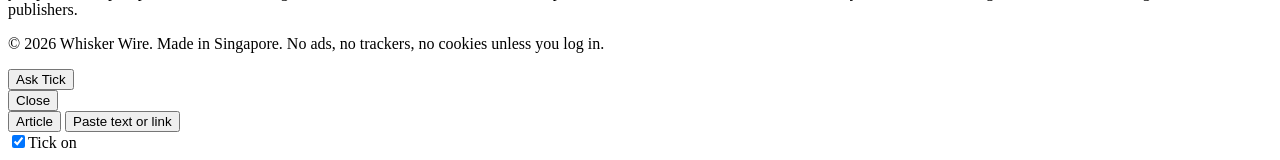
==== commit 76df055d: "Reposition Whisker Wire as a financial news radar for overlooked stories Co-Authored-By: Claude Sonn" ====
--- a/whisker-wire/web/index.html
+++ b/whisker-wire/web/index.html
@@ -3,8 +3,8 @@
 <head>
 <meta charset="utf-8">
 <meta name="viewport" content="width=device-width, initial-scale=1">
-<title>Whisker Wire: stock news radar for newer traders</title>
-<meta name="description" content="Whisker Wire reads 80+ independent news feeds, ranks the stories most likely to move a stock, and shows how well each is confirmed. Covers the US, China, Hong Kong, Singapore, UK, Japan, India, Australia, Canada and Europe.">
+<title>Whisker Wire: financial news radar for overlooked stories</title>
+<meta name="description" content="Whisker Wire is a financial news radar that reads 80+ independent news feeds, surfaces the underreported stories behind the headlines, and shows how well each is confirmed. Covers the US, China, Hong Kong, Singapore, UK, Japan, India, Australia, Canada and Europe.">
 <link rel="preload" href="/fonts/bricolage-grotesque-normal-500-800-latin.woff2" as="font" type="font/woff2" crossorigin>
 <link rel="stylesheet" href="/fonts.css">
 <link rel="stylesheet" href="/styles.css">
@@ -51,7 +51,7 @@
       <span class="brand-cat" data-tick="mini"></span>
       <span class="brand-text">
         <span class="brand-name">Whisker Wire</span>
-        <span class="brand-sub">Stock news radar for newer traders</span>
+        <span class="brand-sub">Financial news radar for overlooked stories</span>
       </span>
     </a>
     <nav class="tabs" aria-label="Sections" id="tabs">
@@ -91,9 +91,9 @@
           <p class="eyebrow">What is Whisker Wire?</p>
           <button class="ghost hero-toggle" id="hero-toggle" aria-expanded="true" aria-controls="hero-more">Hide details</button>
         </div>
-        <h1 id="hero-h">A stock-news radar for newer traders.</h1>
+        <h1 id="hero-h">The financial news radar for the stories the headlines overlook.</h1>
         <div id="hero-more">
-        <p class="lede">It reads 80+ independent news feeds across ten markets, ranks the stories most likely to move a stock, and shows how well each one is confirmed. Tick the cat then reads any article with you and highlights the key numbers, red flags and jargon in plain English.</p>
+        <p class="lede">It reads 80+ independent news feeds across ten markets, surfaces the underreported stories that matter alongside the headline names, ranks the ones most likely to move a stock, and shows how well each is confirmed. Tick the cat then reads any article with you and highlights the key numbers, red flags and jargon in plain English.</p>
         <ul class="hero-points">
           <li><b>The Wire</b><span>Today's stories, ranked, with who reported each one.</span></li>
           <li><b>Value Radar</b><span>Stocks the market has marked down, with the traps.</span></li>
